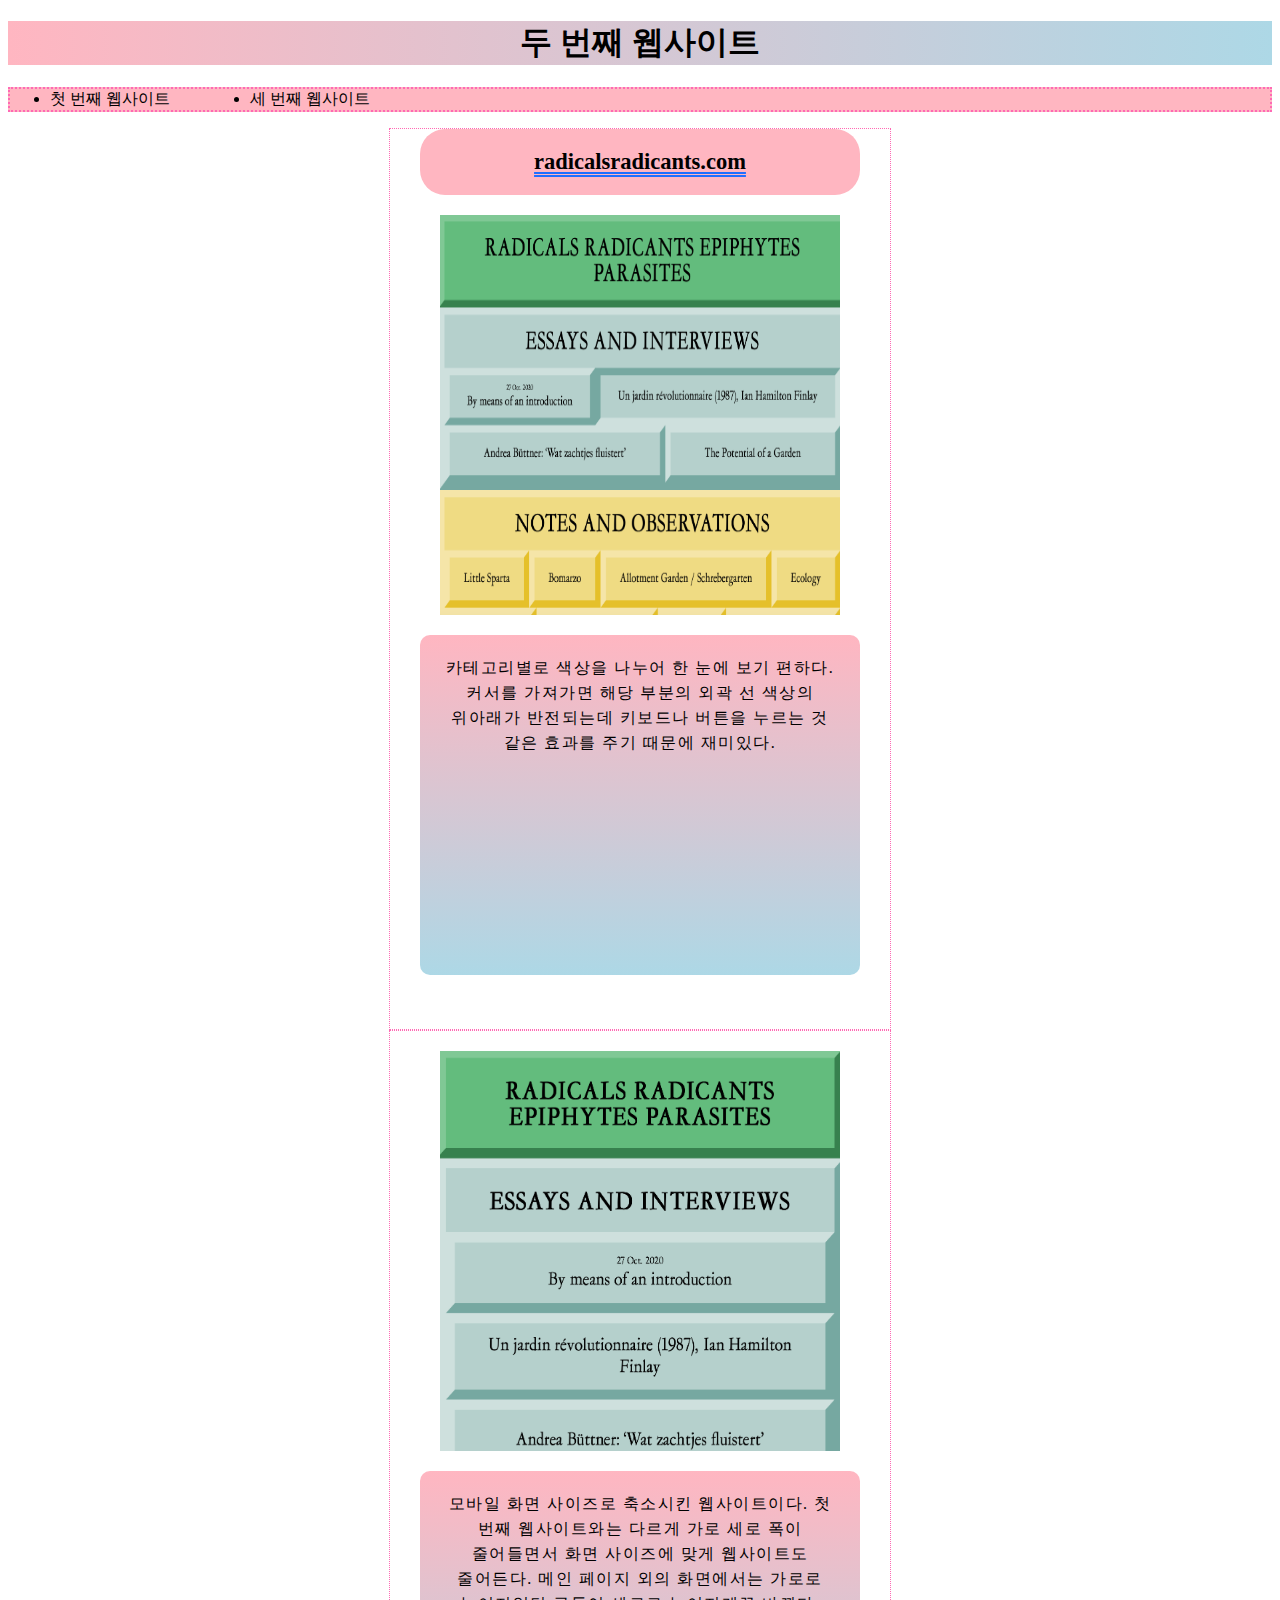
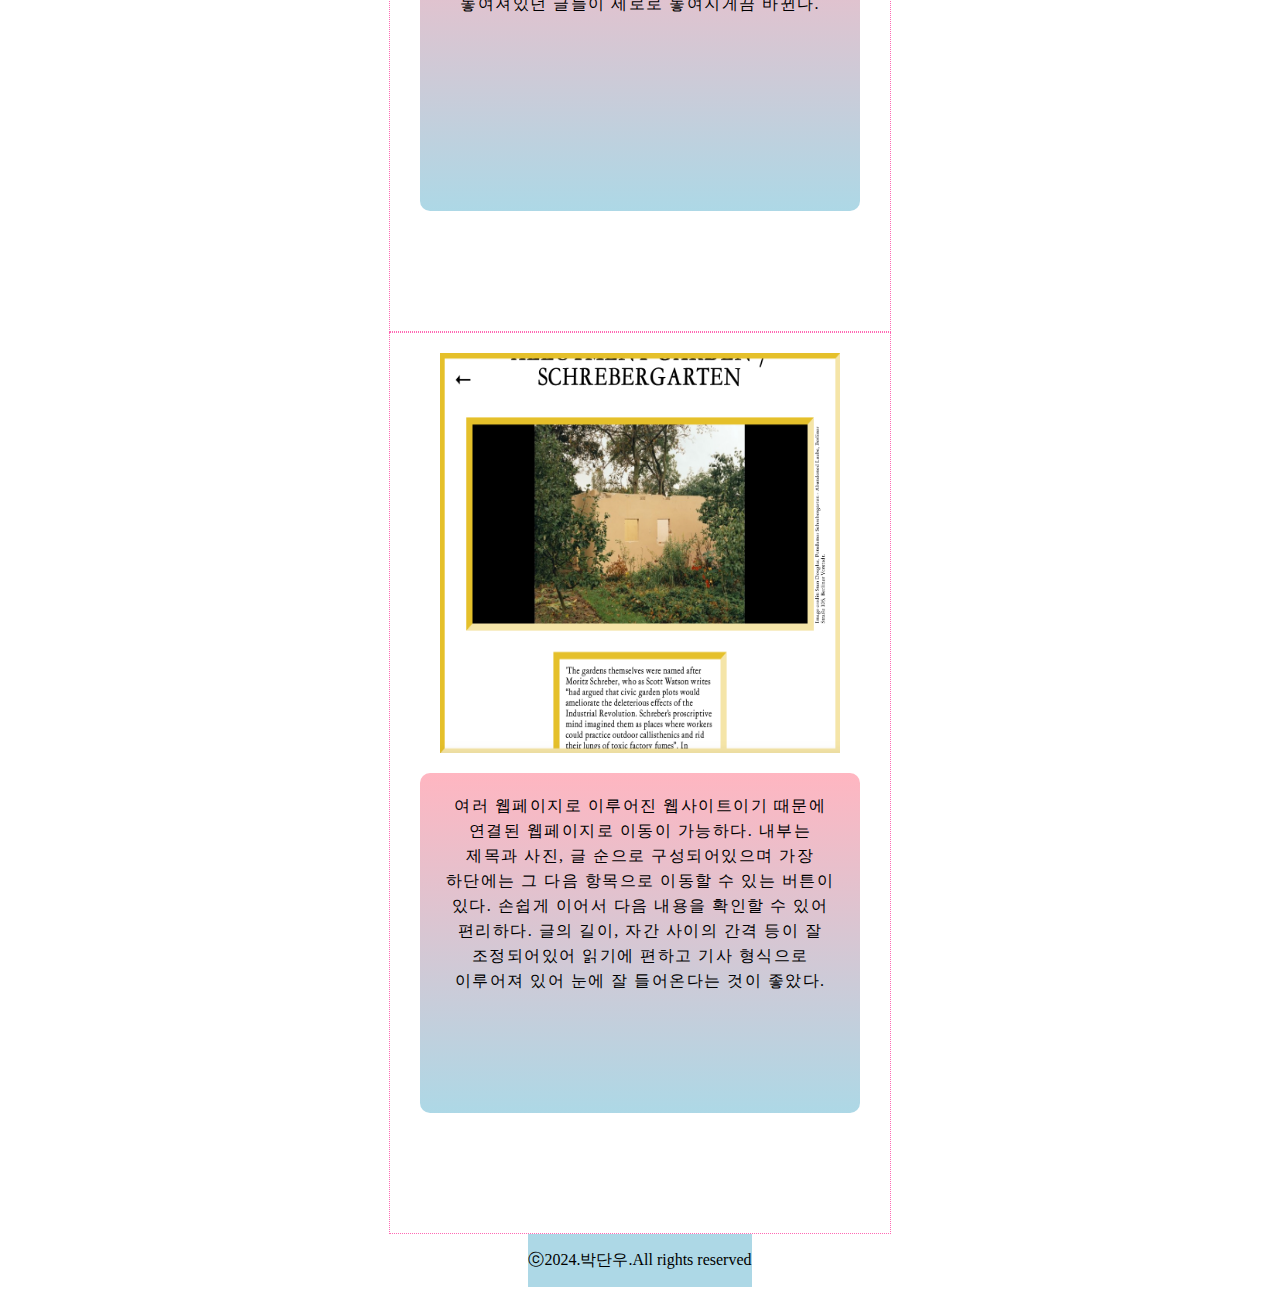
==== one.html @ 9e973779 "Add files via upload" ====
<!DOCTYPE html>
<html lang="ko">
	<head>
		<title>웹사이트 분석</title>
		<meta charset="UTF-8">
		<meta name="viewport" content="width=device-width, initial-scale=1.0">
		<meta name="keywords" content="웹사이트, 분석">
		<meta name="description" content="여러 웹사이트를 분석합니다.">
		<link rel="stylesheet" href="style.css">
	</head>
	<body>
		<header>
			<h1>두 번째 웹사이트</h1>
		</header>
		<nav> 
		<ul>
			<a href="website.html"><li>첫 번째 웹사이트</li></a>
			<a href="two.html"><li>세 번째 웹사이트</li></a>
		</ul>
		</nav>
		<article>
			<section id="one">
				<h2><a href="http://radicalsradicants.com">radicalsradicants.com</a></h2>
				<img src="image/six.jpg" alt="위에서부터 초록색, 푸른끼가 도는 회색, 노란색 순으로 구성되어있다. 마치 벽돌을 쌓아둔 것 같은 모습이다." width="300px">
				<p class="a">카테고리별로 색상을 나누어 한 눈에 보기 편하다. 커서를 가져가면 해당 부분의 외곽 선 색상의 위아래가 반전되는데 키보드나 버튼을 누르는 것 같은 효과를 주기 때문에 재미있다.</p>
			</section>
			<section id="one">
				<img src="image/seven.jpg" alt="위에서부터 초록색, 푸른끼가 도는 회색 순으로 구성되어있다. 마치 벽돌을 쌓아둔 것 같은 모습이다." width="300px">
				<p class="b">모바일 화면 사이즈로 축소시킨 웹사이트이다. 첫 번째 웹사이트와는 다르게 가로 세로 폭이 줄어들면서 화면 사이즈에 맞게 웹사이트도 줄어든다. 메인 페이지 외의 화면에서는 가로로 놓여져있던 글들이 세로로 놓여지게끔 바뀐다.</p>
			</section>
			<section id="one">
				<img src="image/eight.jpg" alt="테두리가 노란색인 흰색 바탕에 SCHREBERGARTEN 라는 문구가 적혀있다. 그 밑에는 노란색 테두리로 쌓인 베이지색 건물의 사진이 삽입되어있고 그 밑으로는 마찬가지로 노란색 테두리에 쌓여진 글이 놓여져있다." width="300px">
				<p class="c">여러 웹페이지로 이루어진 웹사이트이기 때문에 연결된 웹페이지로 이동이 가능하다.
				내부는 제목과 사진, 글 순으로 구성되어있으며 가장 하단에는 그 다음 항목으로 이동할 수 있는 버튼이 있다. 손쉽게 이어서 다음 내용을 확인할 수 있어 편리하다. 글의 길이, 자간 사이의 간격 등이 잘 조정되어있어 읽기에 편하고 기사 형식으로 이루어져 있어 눈에 잘 들어온다는 것이 좋았다.</p>
			</section>
	<footer>
		<p>ⓒ2024.박단우.All rights reserved</p>
	</footer>
	</body>
</html>
---- style.css ----
header {
	background: linear-gradient(90deg, lightpink, lightblue);
}

nav {

	background-color: lightpink;
}

article{
	display: flex;
	flex-direction: column;
	align-items: center;
}

section {
	border: 1px dotted hotpink;
	display: flex;
	flex-direction: column;
	flex-wrap: wrap;
	width: 500px;
	height: 900px;
}

ul {
	display: flex;
	flex-direction: row;
	flex-wrap: wrap;
	border: 2px dotted hotpink;
}

li {
	width: 200px;
}

h1 {
	text-align: center;

}

h2 {
	width: 400px;
	word-break: keep-all;
	text-decoration: underline;
	text-decoration-color: rgb(32, 111, 1110);
	text-decoration-thickness: 2px;
	text-decoration-style: double;
	text-underline-offset: 3px;
	text-align: center;
	font-size: 2.5vh;
	margin: 0 auto;
	padding: 20px;
	background-color: lightpink;
	border-radius: 25px
}

img {
	width: 400px;
	height: 400px;
	margin: 0 auto;
	padding: 20px;
}

footer {
	background-color: lightblue;
	margin: 0 auto;
}



.cl {
	text-align: center;
}

.s {
	background: linear-gradient(lightpink, lightblue);
	line-height:25px;
	letter-spacing: 1.5px;
	word-break: keep-all;
	width: 400px;
	height: 300px;
	border-radius: 10px;
	display: flex;
	flex-direction: row;
	flex-wrap: wrap;
	padding: 20px;
	text-align: center;
	margin: 0 auto;

}

.a {
	background: linear-gradient(lightpink, lightblue);
	line-height:25px;
	letter-spacing: 1.5px;
	word-break: keep-all;
	width: 400px;
	height: 300px;
	border-radius: 10px;
	display: flex;
	flex-direction: row;
	flex-wrap: wrap;
	padding: 20px;
	text-align: center;
	margin: 0 auto;
}

.b {
	background: linear-gradient(lightpink, lightblue);
	line-height:25px;
	letter-spacing: 1.5px;
	word-break: keep-all;
	width: 400px;
	height: 300px;
	border-radius: 10px;
	display: flex;
	flex-direction: row;
	flex-wrap: wrap;
	padding: 20px;
	text-align: center;
	margin: 0 auto;
}

.c {
	background: linear-gradient(lightpink, lightblue);
	line-height:25px;
	letter-spacing: 1.5px;
	word-break: keep-all;
	width: 400px;
	height: 300px;
	border-radius: 10px;
	display: flex;
	flex-direction: row;
	flex-wrap: wrap;
	padding: 20px;
	text-align: center;
	margin: 0 auto;
}

.d {
	background: linear-gradient(lightpink, lightblue);
	line-height:25px;
	letter-spacing: 1.5px;
	word-break: keep-all;
	width: 400px;
	height: 300px;
	border-radius: 10px;
	display: flex;
	flex-direction: row;
	flex-wrap: wrap;
	padding: 20px;
	text-align: center;
	margin: 0 auto;
}



.j {
	background: linear-gradient(lightpink, lightblue);
	line-height:25px;
	letter-spacing: 1.5px;
	word-break: keep-all;
	width: 400px;
	height: 300px;
	border-radius: 10px;
	display: flex;
	flex-direction: row;
	flex-wrap: wrap;
	padding: 20px;
	text-align: center;
	margin: 0 auto;
}

.k {
	background: linear-gradient(lightpink, lightblue);
	line-height:25px;
	letter-spacing: 1.5px;
	word-break: keep-all;
	width: 400px;
	height: 300px;
	border-radius: 10px;
	display: flex;
	flex-direction: row;
	flex-wrap: wrap;
	padding: 20px;
	text-align: center;
	margin: 0 auto;
}

.l {
	background: linear-gradient(lightpink, lightblue);
	line-height:25px;
	letter-spacing: 1.5px;
	word-break: keep-all;
	width: 400px;
	height: 300px;
	border-radius: 10px;
	display: flex;
	flex-direction: row;
	flex-wrap: wrap;
	padding: 20px;
	text-align: center;
	margin: 0 auto;
}

.m {
	background: linear-gradient(lightpink, lightblue);
	line-height:25px;
	letter-spacing: 1.5px;
	word-break: keep-all;
	width: 400px;
	height: 300px;
	border-radius: 10px;
	display: flex;
	flex-direction: row;
	flex-wrap: wrap;
	padding: 20px;
	text-align: center;
	margin: 0 auto;
}

.n {
	background: linear-gradient(lightpink, lightblue);
	line-height:25px;
	letter-spacing: 1.5px;
	word-break: keep-all;
	width: 400px;
	height: 300px;
	border-radius: 10px;
	display: flex;
	flex-direction: row;
	flex-wrap: wrap;
	padding: 20px;
	text-align: center;
	margin: 0 auto;
}

.o {
	background: linear-gradient(lightpink, lightblue);
	line-height:25px;
	letter-spacing: 1.5px;
	word-break: keep-all;
	width: 400px;
	height: 300px;
	border-radius: 10px;
	display: flex;
	flex-direction: row;
	flex-wrap: wrap;
	padding: 20px;
	text-align: center;
	margin: 0 auto;
}

.p {
	background: linear-gradient(lightpink, lightblue);
	line-height:25px;
	letter-spacing: 1.5px;
	word-break: keep-all;
	width: 400px;
	height: 300px;
	border-radius: 10px;
	display: flex;
	flex-direction: row;
	flex-wrap: wrap;
	padding: 20px;
	text-align: center;
	margin: 0 auto;
}

.q {
	background: linear-gradient(lightpink, lightblue);
	line-height:25px;
	letter-spacing: 1.5px;
	word-break: keep-all;
	width: 400px;
	height: 300px;
	border-radius: 10px;
	display: flex;
	flex-direction: row;
	flex-wrap: wrap;
	padding: 20px;
	text-align: center;
	margin: 0 auto;
}

.r {
	background: linear-gradient(lightpink, lightblue);
	line-height:25px;
	letter-spacing: 1.5px;
	word-break: keep-all;
	width: 400px;
	height: 300px;
	border-radius: 10px;
	display: flex;
	flex-direction: row;
	flex-wrap: wrap;
	padding: 20px;
	text-align: center;
	margin: 0 auto;
}

.t {
	background: linear-gradient(lightpink, lightblue);
	line-height:25px;
	letter-spacing: 1.5px;
	word-break: keep-all;
	width: 400px;
	height: 300px;
	border-radius: 10px;
	display: flex;
	flex-direction: row;
	flex-wrap: wrap;
	padding: 20px;
	text-align: center;
	margin: 0 auto;
}
.c2 {
	display: flex;
	align-items: center;
	position: absolute;
	top: 200px;
	left: 100px;
	background-color: lightpink;
	width: 200px;
	height: 200px;
	box-shadow: 4px 4px 10px 3px lightblue;
	width: 100px;
	height: 100px;
	border-radius: 200px;
	padding: 50px;
	list-style: none;
}


.c3 {
	display: flex;
	align-items: center;
	position: absolute;
	top: 500px;
	left: 100px;
	background-color: lightblue;
	width: 130px;
	height: 130px;
	box-shadow: 4px 4px 10px 3px lightpink;
	border-radius: 10px;
	padding: 50px;
	list-style: none;
}

a {
	color: black;
	text-decoration: none;

}

@media screen and (max-width: 900px) {

	body {
		background-color: lightyellow;
	}

	p {
		font-size: 2vh;
		height: auto;
	}

	.a,
	.b,
	.c,
	.d,
	.e,
	.f,
	.g,
	.h,
	.i,
	.j,
	.k,
	.l,
	.m,
	.n,
	.o,
	.p,
	.q,
	.r,
	.s,
	.t {
		height: auto;
	}

	h2 {
		font-size: 2.3vh;
	}

}
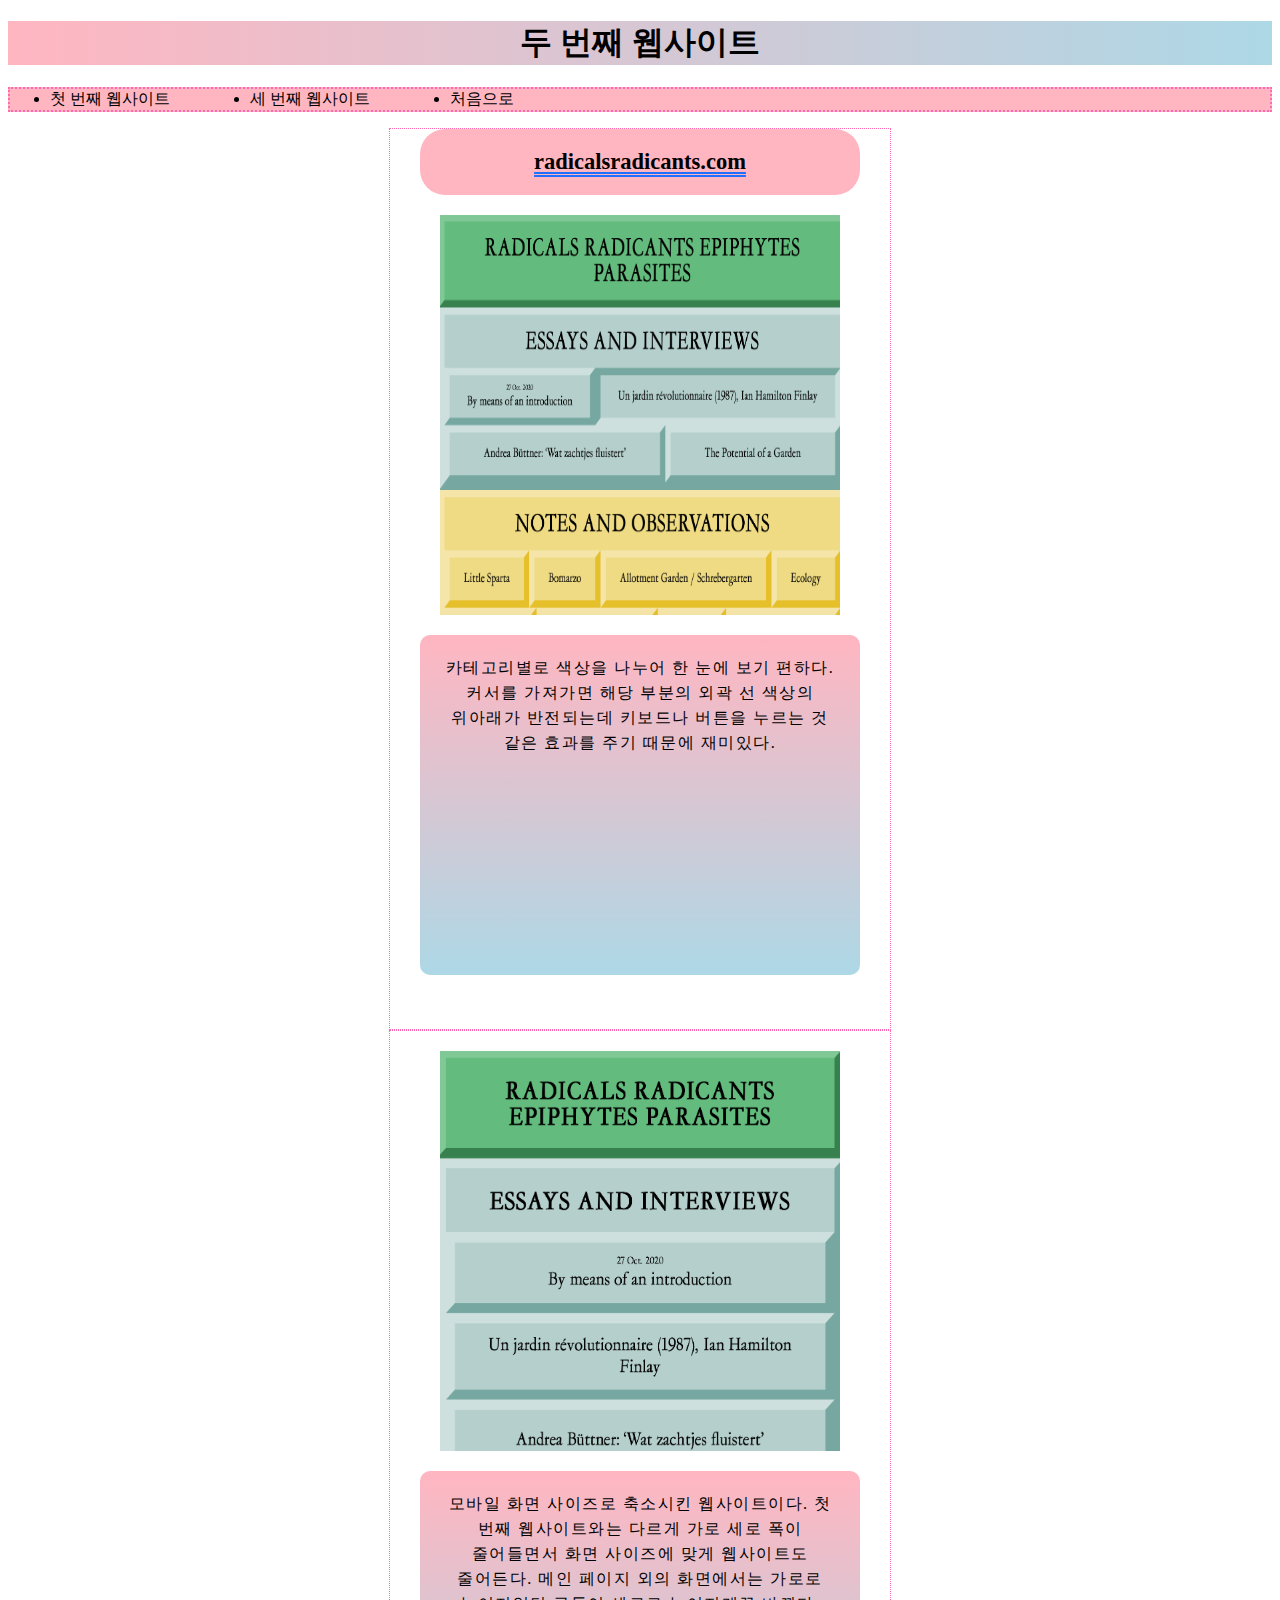
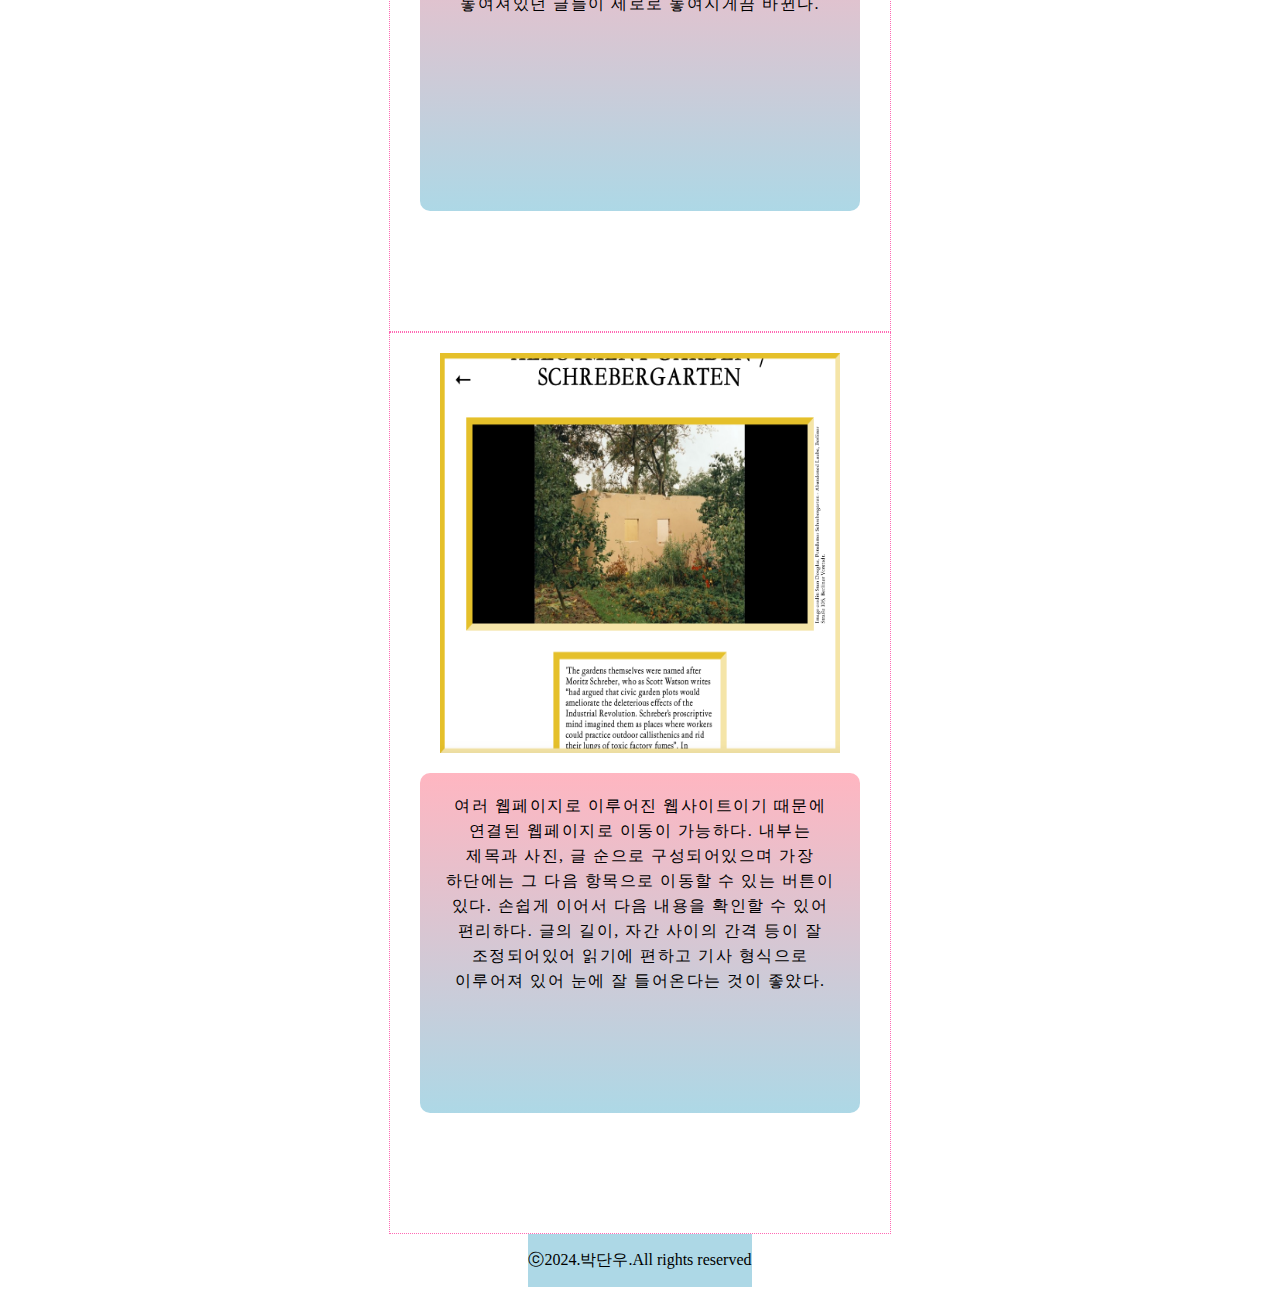
==== commit a5bb19e3: "Add files via upload" ====
--- a/one.html
+++ b/one.html
@@ -16,6 +16,7 @@
 		<ul>
 			<a href="website.html"><li>첫 번째 웹사이트</li></a>
 			<a href="two.html"><li>세 번째 웹사이트</li></a>
+			<a href="index.html"><li>처음으로</li></a>
 		</ul>
 		</nav>
 		<article>
--- a/style.css
+++ b/style.css
@@ -345,6 +345,23 @@
 	height: 130px;
 	box-shadow: 4px 4px 10px 3px lightpink;
 	border-radius: 10px;
+	padding: 50px;
+	list-style: none;
+}
+
+.c4 {
+	display: flex;
+	align-items: center;
+	position: absolute;
+	top: 800px;
+	left: 100px;
+	background-color: lightpink;
+	width: 200px;
+	height: 200px;
+	box-shadow: 4px 4px 10px 3px lightblue;
+	width: 100px;
+	height: 100px;
+	border-radius: 200px;
 	padding: 50px;
 	list-style: none;
 }
